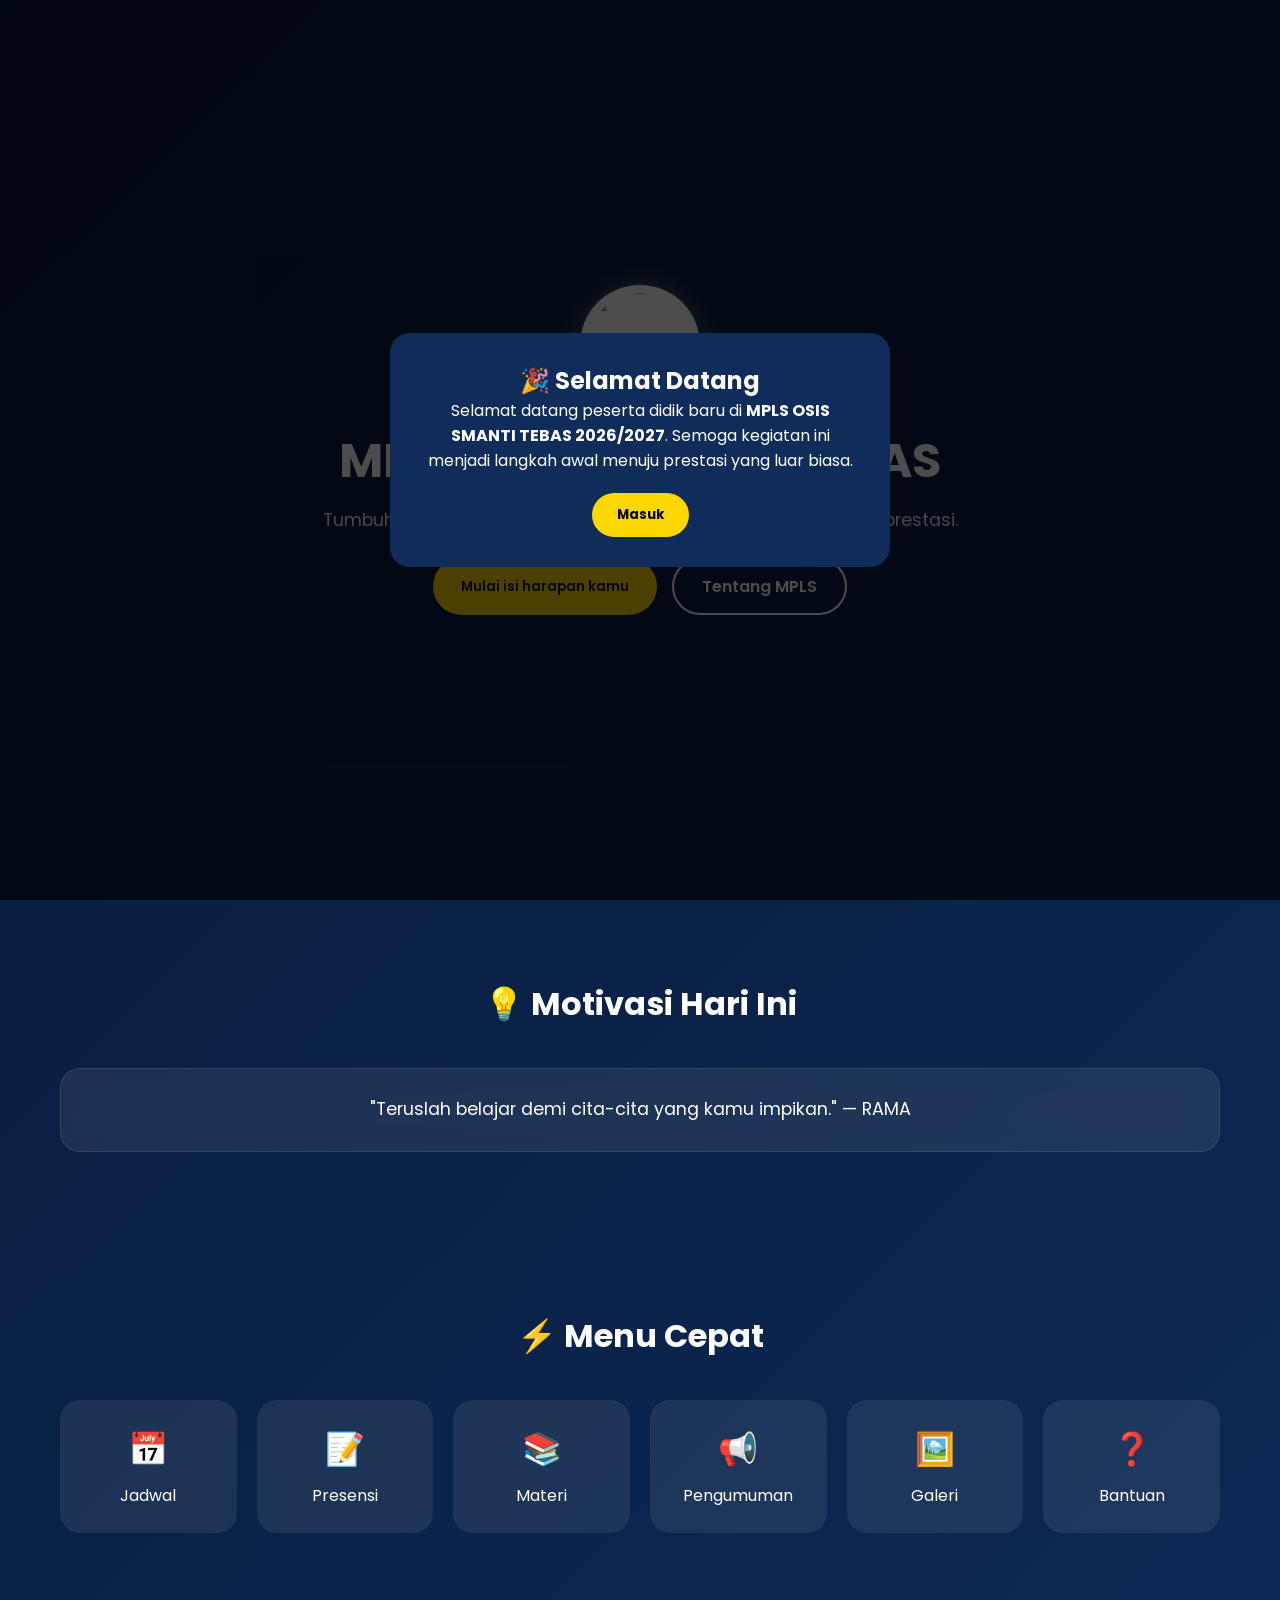
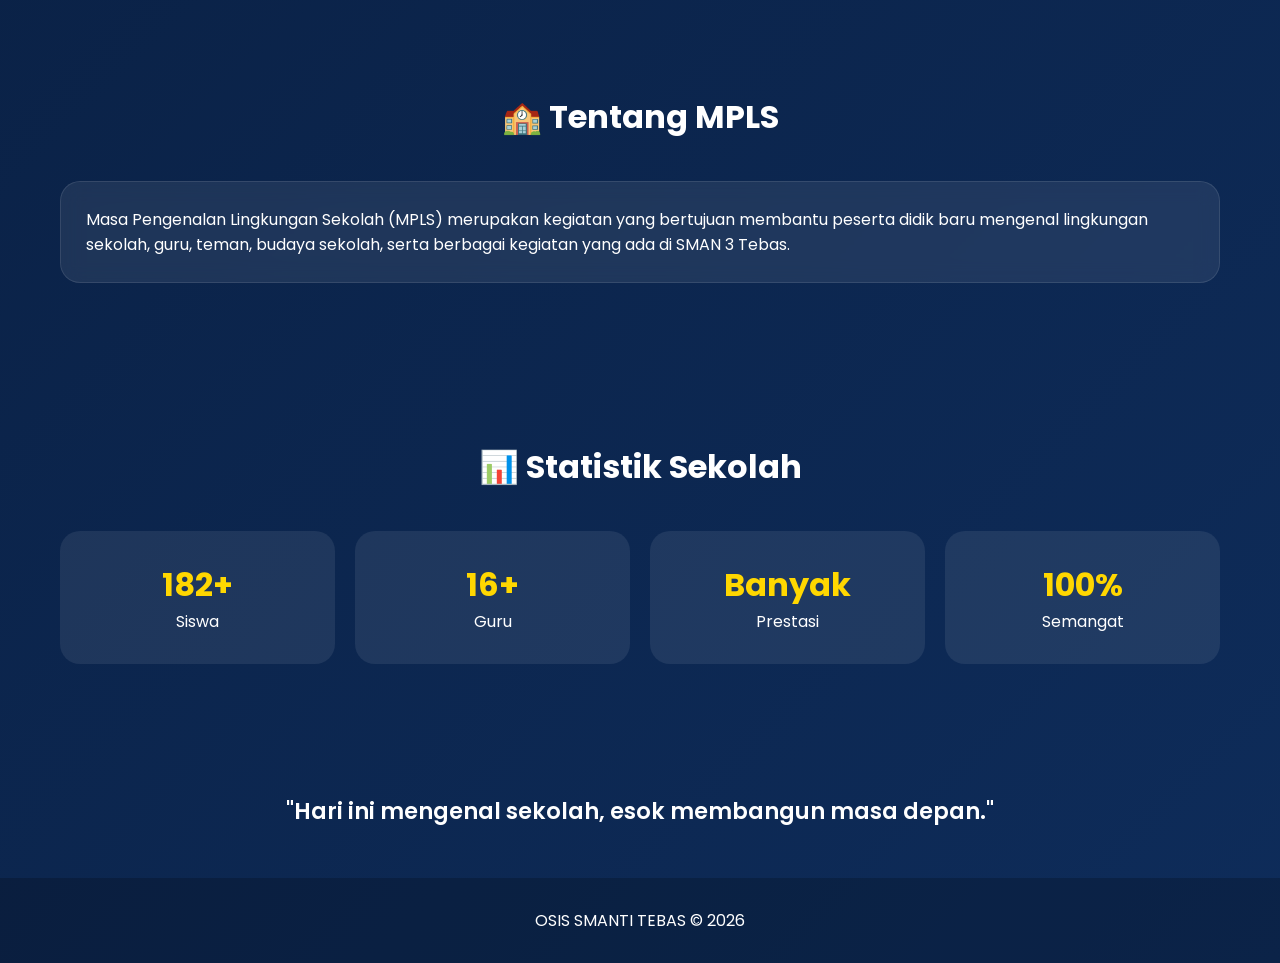
==== index.html @ 7617fc5c "Add files via upload" ====
<!DOCTYPE html>
<html lang="id">
<head>
<meta charset="UTF-8">
<meta name="viewport" content="width=device-width, initial-scale=1.0">
<title>MPLS OSIS SMANTI TEBAS</title>

<link href="https://fonts.googleapis.com/css2?family=Poppins:wght@300;400;600;700&display=swap" rel="stylesheet">

<style>
*{
margin:0;
padding:0;
box-sizing:border-box;
font-family:'Poppins',sans-serif;
}

body{
background:linear-gradient(135deg,#081b3a,#0e2c5a);
color:white;
overflow-x:hidden;
}

.hero{
min-height:100vh;
display:flex;
flex-direction:column;
justify-content:center;
align-items:center;
text-align:center;
padding:20px;
position:relative;
}

.hero::before{
content:'';
position:absolute;
width:100%;
height:100%;
background:url('https://images.unsplash.com/photo-1523050854058-8df90110c9f1?q=80&w=1200') center/cover;
opacity:.18;
z-index:-1;
}

.logo{
width:120px;
height:120px;
border-radius:50%;
background:white;
padding:8px;
margin-bottom:20px;
box-shadow:0 0 25px rgba(255,255,255,.3);
}

.hero h1{
font-size:3rem;
margin-bottom:10px;
}

.hero p{
font-size:1.1rem;
opacity:.9;
max-width:700px;
}

.btn-group{
margin-top:25px;
display:flex;
gap:15px;
flex-wrap:wrap;
justify-content:center;
}

.btn{
padding:14px 28px;
border:none;
border-radius:30px;
font-weight:600;
cursor:pointer;
transition:.3s;
text-decoration:none;
}

.btn-primary{
background:#ffd700;
color:#111;
}

.btn-primary:hover{
transform:translateY(-3px);
}

.btn-outline{
background:transparent;
border:2px solid white;
color:white;
}

.btn-outline:hover{
background:white;
color:#111;
}

.section{
padding:80px 20px;
max-width:1200px;
margin:auto;
}

.section-title{
text-align:center;
font-size:2rem;
margin-bottom:40px;
}

.glass{
background:rgba(255,255,255,.08);
backdrop-filter:blur(10px);
border:1px solid rgba(255,255,255,.1);
border-radius:20px;
padding:25px;
}

.motivation{
text-align:center;
font-size:1.1rem;
line-height:1.8;
}

.menu-grid{
display:grid;
grid-template-columns:repeat(auto-fit,minmax(150px,1fr));
gap:20px;
}

.menu-card{
background:rgba(255,255,255,.08);
border-radius:20px;
padding:25px;
text-align:center;
transition:.3s;
cursor:pointer;
}

.menu-card:hover{
transform:translateY(-8px);
}

.menu-card span{
font-size:2rem;
display:block;
margin-bottom:10px;
}

.stats{
display:grid;
grid-template-columns:repeat(auto-fit,minmax(200px,1fr));
gap:20px;
}

.stat-card{
text-align:center;
padding:30px;
border-radius:20px;
background:rgba(255,255,255,.08);
}

.stat-card h2{
font-size:2rem;
color:#ffd700;
}

.quote{
text-align:center;
font-size:1.4rem;
font-weight:600;
padding:50px 20px;
}

footer{
text-align:center;
padding:30px;
background:rgba(0,0,0,.2);
}

.popup{
position:fixed;
top:0;
left:0;
width:100%;
height:100%;
background:rgba(0,0,0,.7);
display:flex;
justify-content:center;
align-items:center;
z-index:999;
padding:20px;
}

.popup-content{
max-width:500px;
text-align:center;
background:#102c5a;
padding:30px;
border-radius:20px;
}

.popup button{
margin-top:20px;
padding:12px 25px;
border:none;
background:#ffd700;
border-radius:30px;
font-weight:bold;
cursor:pointer;
}

.particle{
position:fixed;
width:4px;
height:4px;
background:white;
border-radius:50%;
opacity:.5;
animation:float 12s linear infinite;
z-index:-2;
}

@keyframes float{
from{
transform:translateY(100vh);
}
to{
transform:translateY(-100px);
}
}

@media(max-width:768px){
.hero h1{
font-size:2.1rem;
}
}
</style>
</head>
<body>

<div class="popup" id="popup">
<div class="popup-content">
<h2>🎉 Selamat Datang</h2>
<p>
Selamat datang peserta didik baru di
<b>MPLS OSIS SMANTI TEBAS 2026/2027</b>.
Semoga kegiatan ini menjadi langkah awal menuju prestasi yang luar biasa.
</p>
<button onclick="tutupPopup()">Masuk</button>
</div>
</div>

<section class="hero">

<!-- Ganti dengan logo sekolah -->
<img src="logo.png" class="logo">

<h1>MPLS OSIS SMANTI TEBAS</h1>
<p>
Tumbuh Bersama, Berkarya Bersama,
dan Menjadi Generasi Berprestasi.
</p>

<div class="btn-group">
<button class="btn btn-primary" onclick="mulaiMPLS()">
    Mulai isi harapan kamu
</button>
<a href="#tentang" class="btn btn-outline">Tentang MPLS</a>
</div>

</section>

<section class="section">
<h2 class="section-title">💡 Motivasi Hari Ini</h2>

<div class="glass motivation">
<p id="motivasi"></p>
</div>
</section>

<section class="section">
<h2 class="section-title">⚡ Menu Cepat</h2>

<div class="menu-grid">
<div class="menu-card"><span>📅</span>Jadwal</div>
<div class="menu-card"><span>📝</span>Presensi</div>
<div class="menu-card"><span>📚</span>Materi</div>
<div class="menu-card"><span>📢</span>Pengumuman</div>
<div class="menu-card"><span>🖼️</span>Galeri</div>
<div class="menu-card"><span>❓</span>Bantuan</div>
</div>
</section>

<section class="section" id="tentang">
<h2 class="section-title">🏫 Tentang MPLS</h2>

<div class="glass">
<p>
Masa Pengenalan Lingkungan Sekolah (MPLS) merupakan
kegiatan yang bertujuan membantu peserta didik baru
mengenal lingkungan sekolah, guru, teman, budaya sekolah,
serta berbagai kegiatan yang ada di SMAN 3 Tebas.
</p>
</div>
</section>

<section class="section">
<h2 class="section-title">📊 Statistik Sekolah</h2>

<div class="stats">

<div class="stat-card">
<h2>182+</h2>
<p>Siswa</p>
</div>

<div class="stat-card">
<h2>16+</h2>
<p>Guru</p>
</div>

<div class="stat-card">
<h2>Banyak</h2>
<p>Prestasi</p>
</div>

<div class="stat-card">
<h2>100%</h2>
<p>Semangat</p>
</div>

</div>
</section>

<section class="quote">
"Hari ini mengenal sekolah,
esok membangun masa depan."
</section>

<footer>
OSIS SMANTI TEBAS © 2026
</footer>

<script>

function mulaiMPLS() {
    window.location.href = "harapankamu.html";
}

function tutupPopup(){
document.getElementById('popup').style.display='none';
}

const motivasi = [

'"Teruslah belajar demi cita-cita yang kamu impikan." — RAMA',

];

document.getElementById("motivasi").innerText =
motivasi[Math.floor(Math.random()*motivasi.length)];

for(let i=0;i<40;i++){
let p=document.createElement("div");
p.classList.add("particle");
p.style.left=Math.random()*100+"%";
p.style.animationDuration=(8+Math.random()*8)+"s";
document.body.appendChild(p);
}

</script>

</body>
</html>
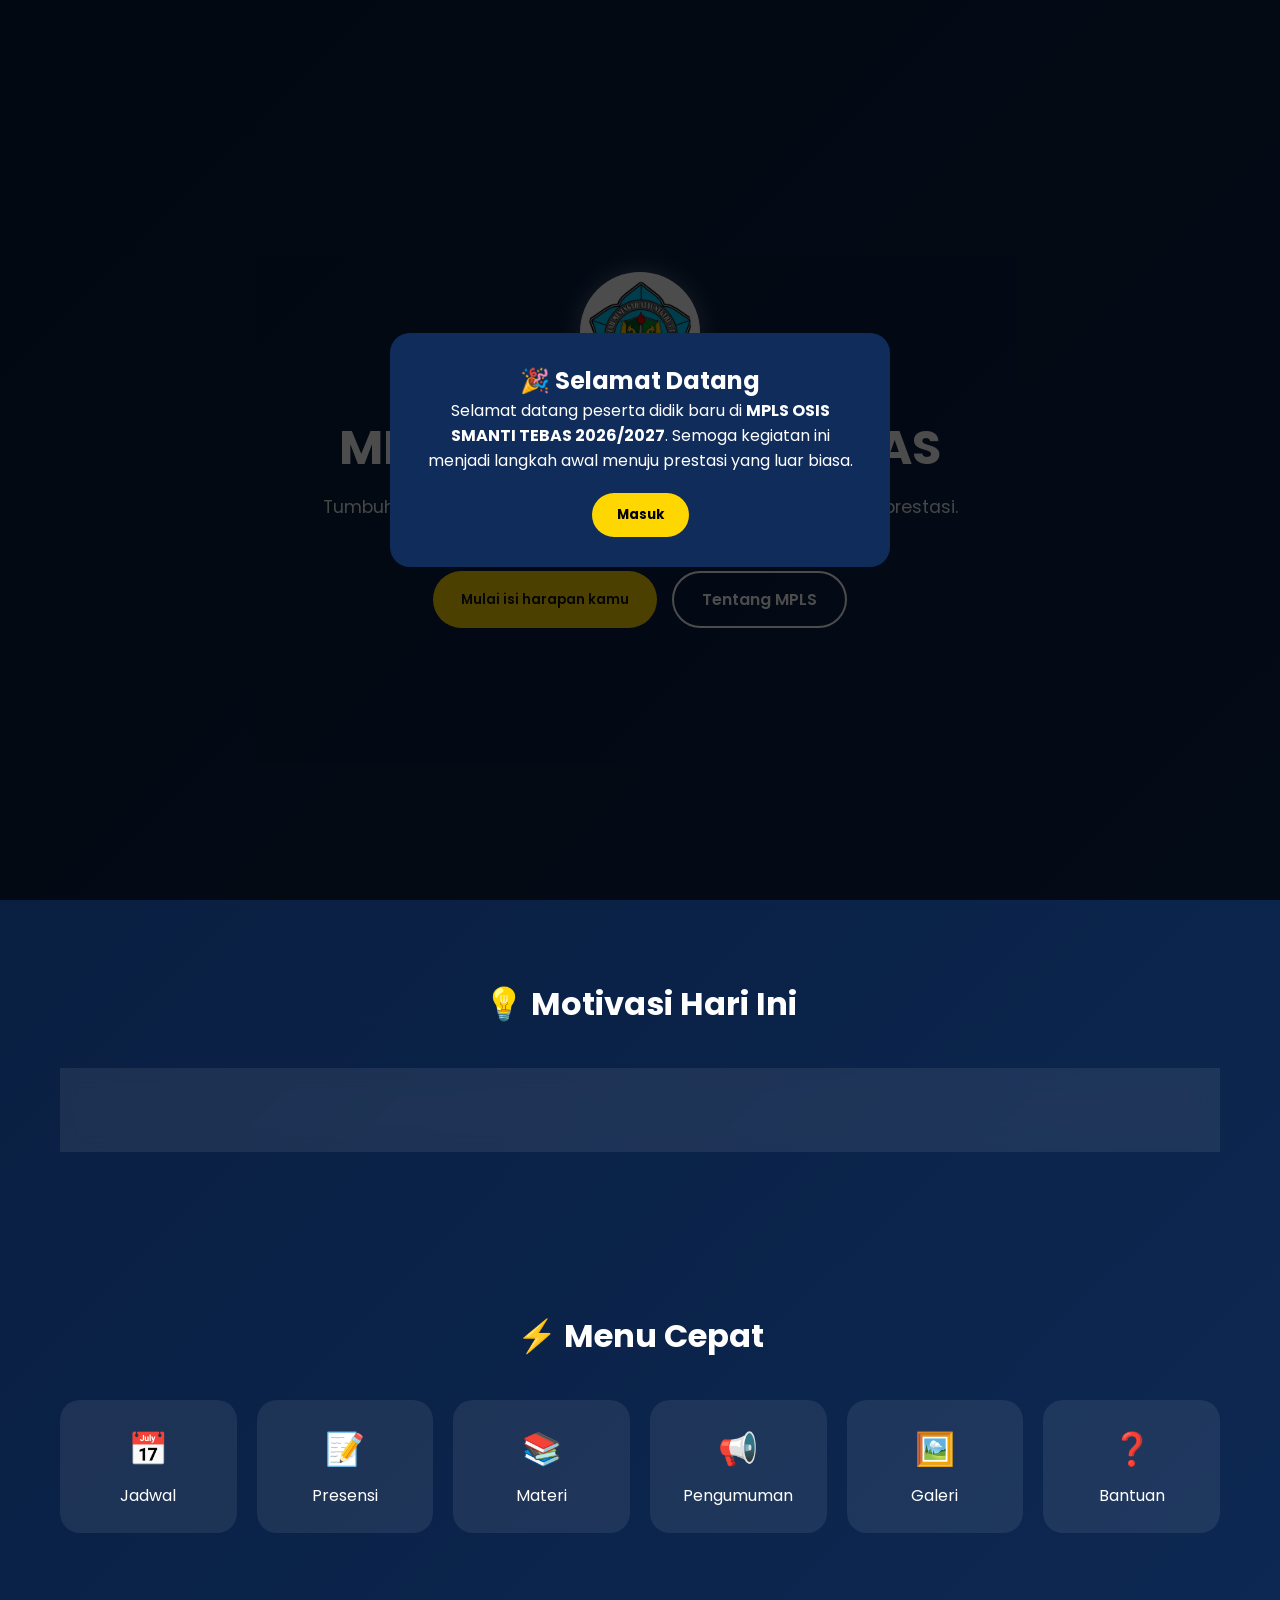
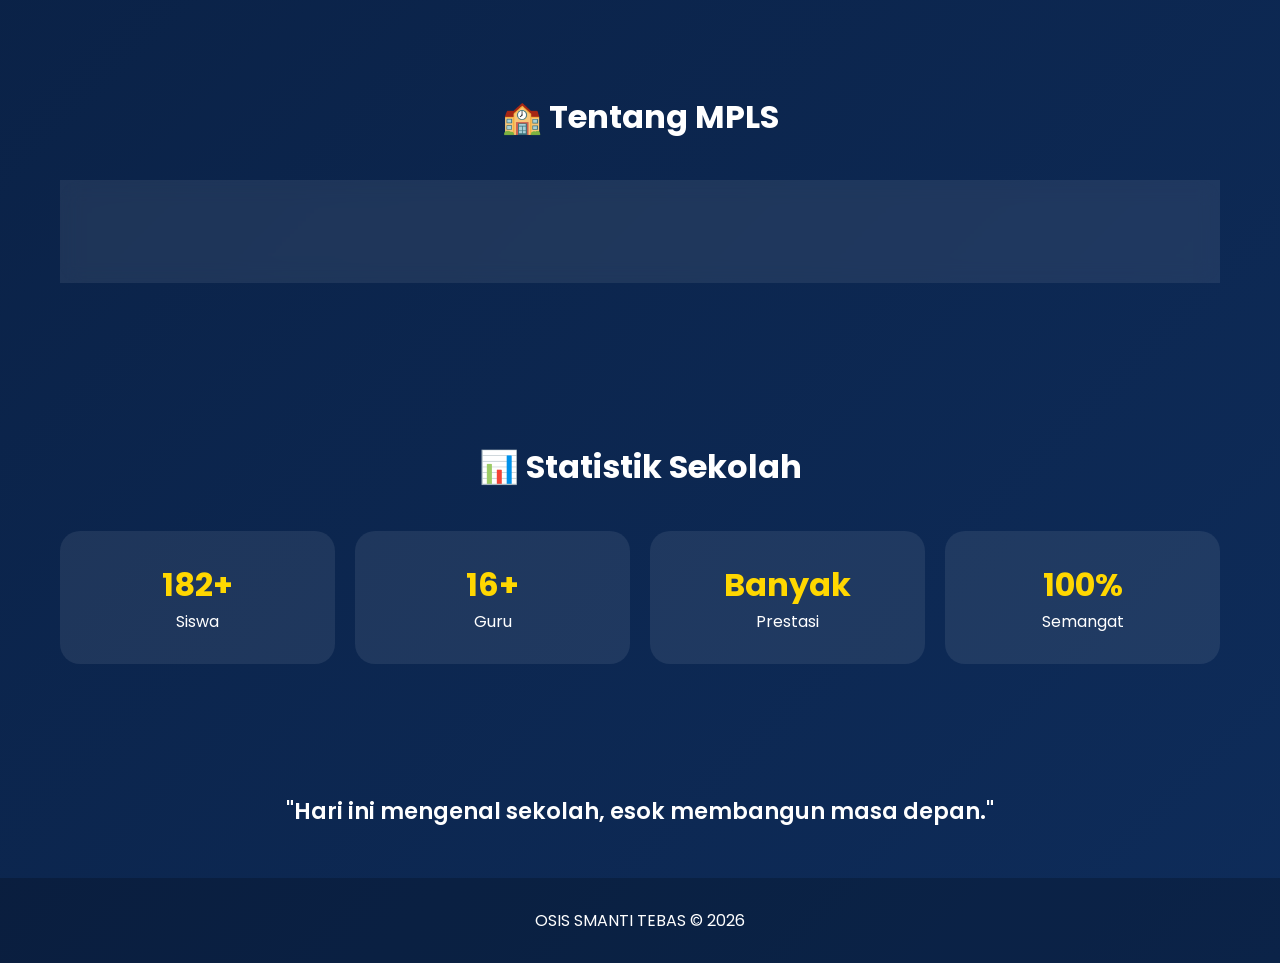
==== commit e79670e9: "Add files via upload" ====
--- a/index.html
+++ b/index.html
@@ -265,6 +265,7 @@
 <p>
 Tumbuh Bersama, Berkarya Bersama,
 dan Menjadi Generasi Berprestasi.
+(SCROLL KEBAWAH)
 </p>
 
 <div class="btn-group">
@@ -288,7 +289,7 @@
 <h2 class="section-title">⚡ Menu Cepat</h2>
 
 <div class="menu-grid">
-<div class="menu-card"><span>📅</span>Jadwal</div>
+<div class="menu-card" onclick="window.location.href='jadwal.html'"><span>📅</span>Jadwal</div>
 <div class="menu-card"><span>📝</span>Presensi</div>
 <div class="menu-card"><span>📚</span>Materi</div>
 <div class="menu-card"><span>📢</span>Pengumuman</div>
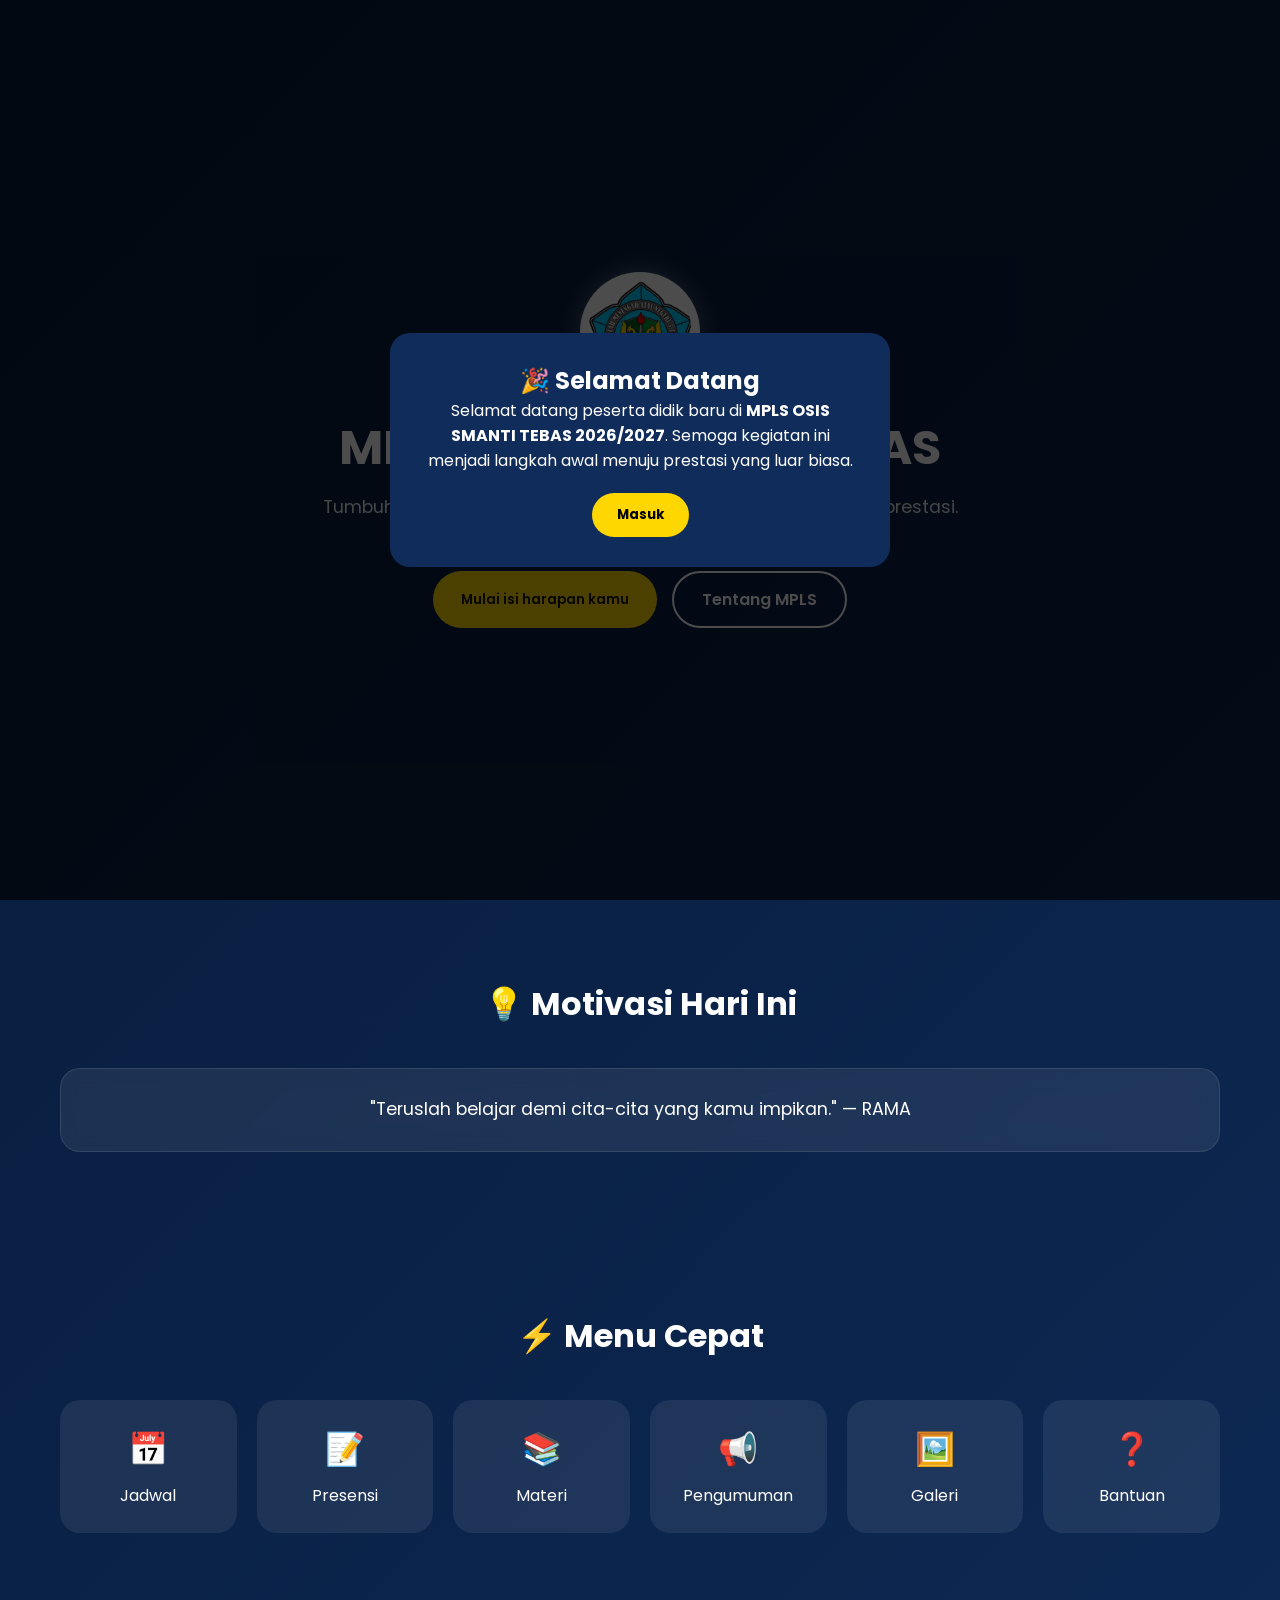
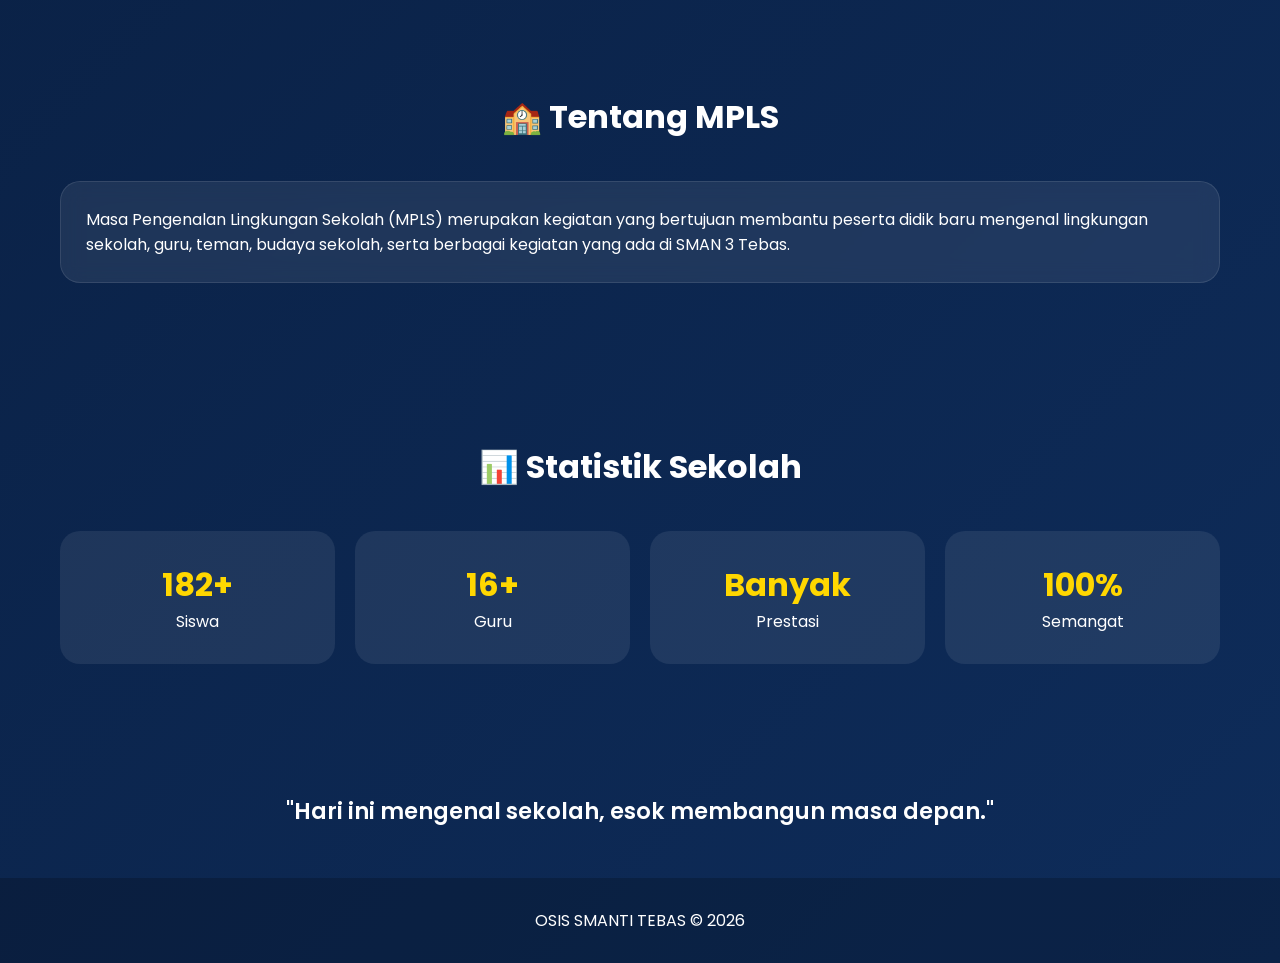
==== commit 5a0758ba: "Add files via upload" ====
--- a/index.html
+++ b/index.html
@@ -293,7 +293,7 @@
 <div class="menu-card"><span>📝</span>Presensi</div>
 <div class="menu-card"><span>📚</span>Materi</div>
 <div class="menu-card"><span>📢</span>Pengumuman</div>
-<div class="menu-card"><span>🖼️</span>Galeri</div>
+<div class="menu-card" onclick="window.location.href='galeri.html'"><span>🖼️</span>Galeri</div>
 <div class="menu-card"><span>❓</span>Bantuan</div>
 </div>
 </section>
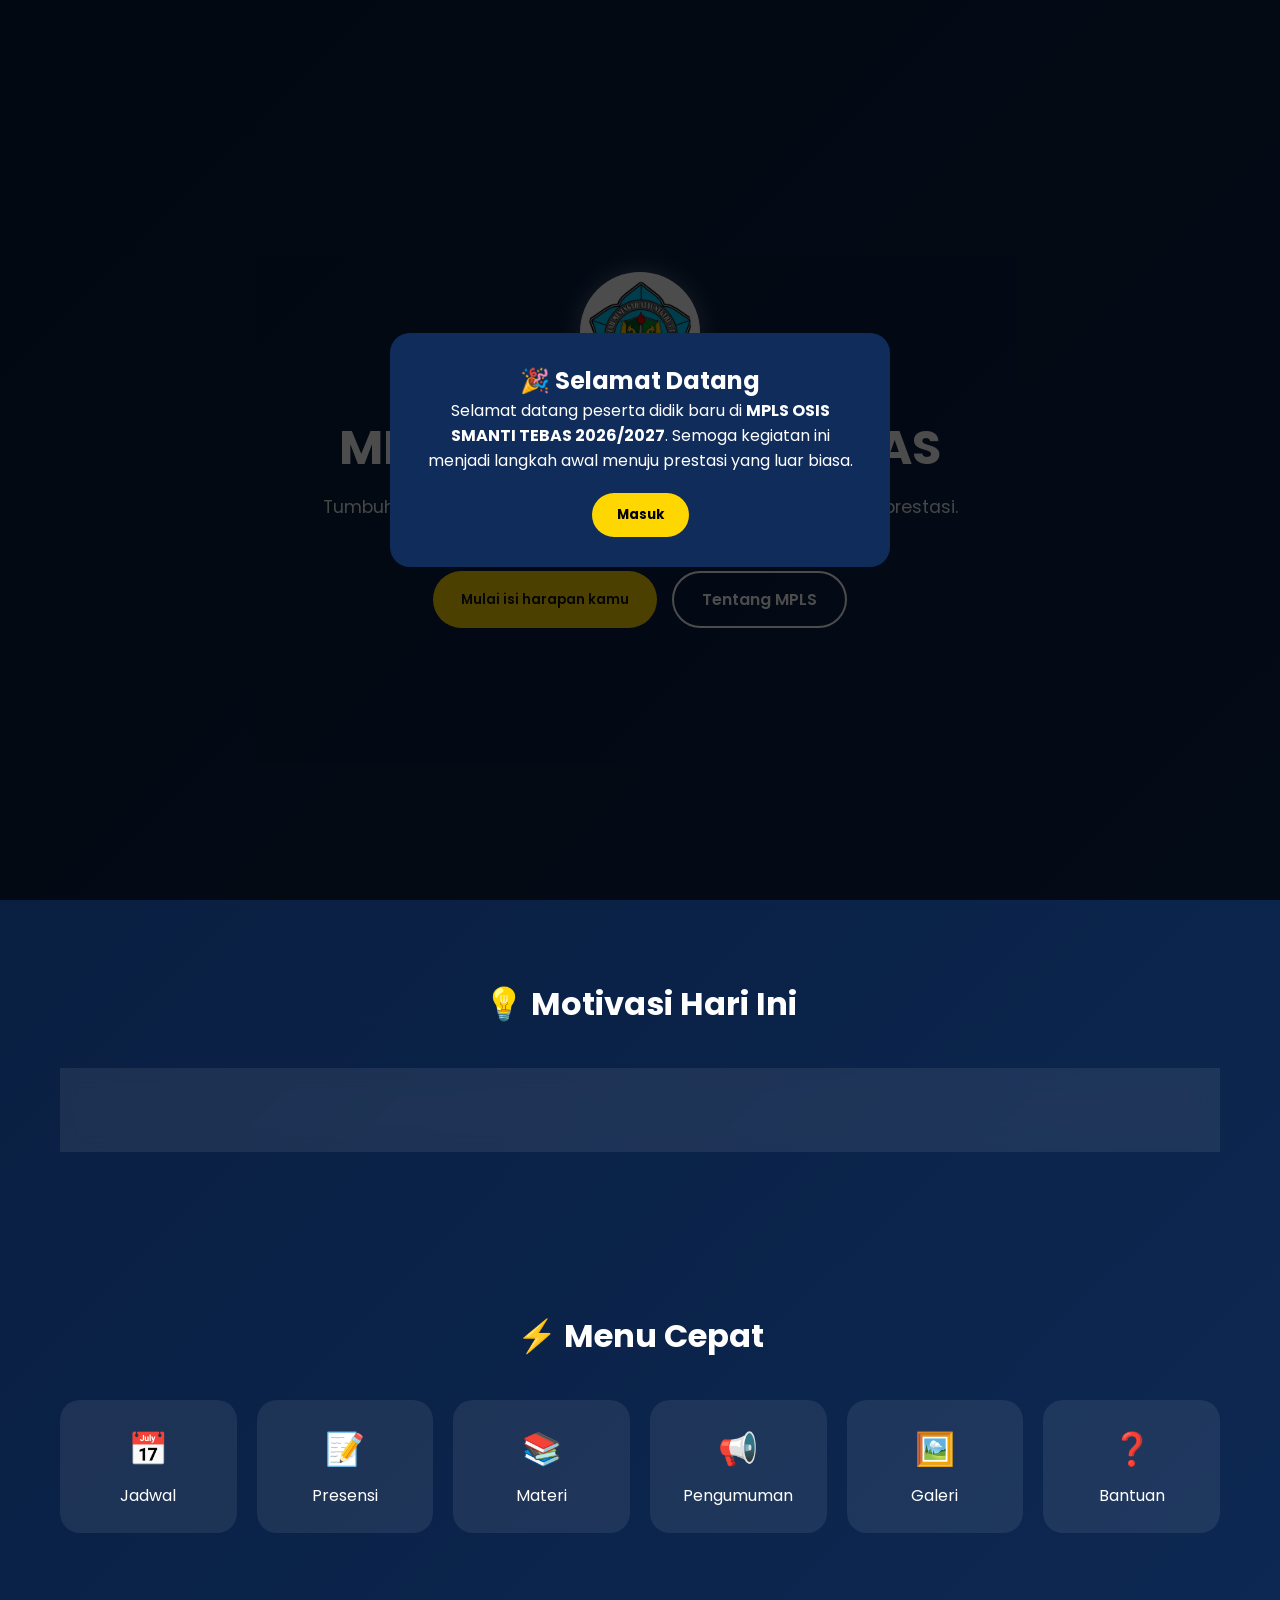
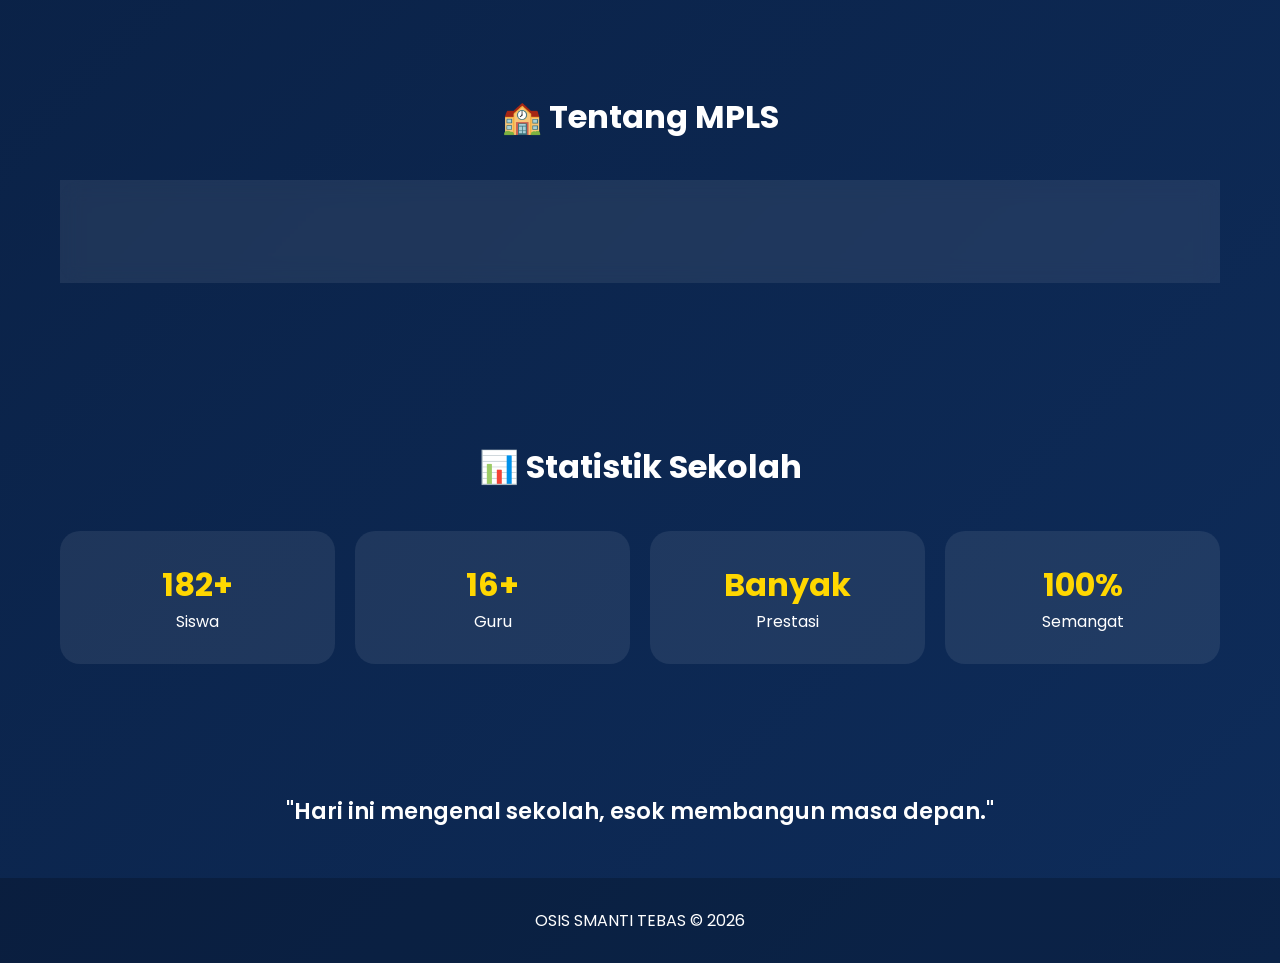
==== commit 04c02357: "Update index.html" ====
--- a/index.html
+++ b/index.html
@@ -294,7 +294,7 @@
 <div class="menu-card"><span>📚</span>Materi</div>
 <div class="menu-card"><span>📢</span>Pengumuman</div>
 <div class="menu-card" onclick="window.location.href='galeri.html'"><span>🖼️</span>Galeri</div>
-<div class="menu-card"><span>❓</span>Bantuan</div>
+<div class="menu-card" onclick="window.location.href='bantuan.html'"><span>❓</span>Bantuan</div>
 </div>
 </section>
 
@@ -378,4 +378,4 @@
 </script>
 
 </body>
-</html>+</html>
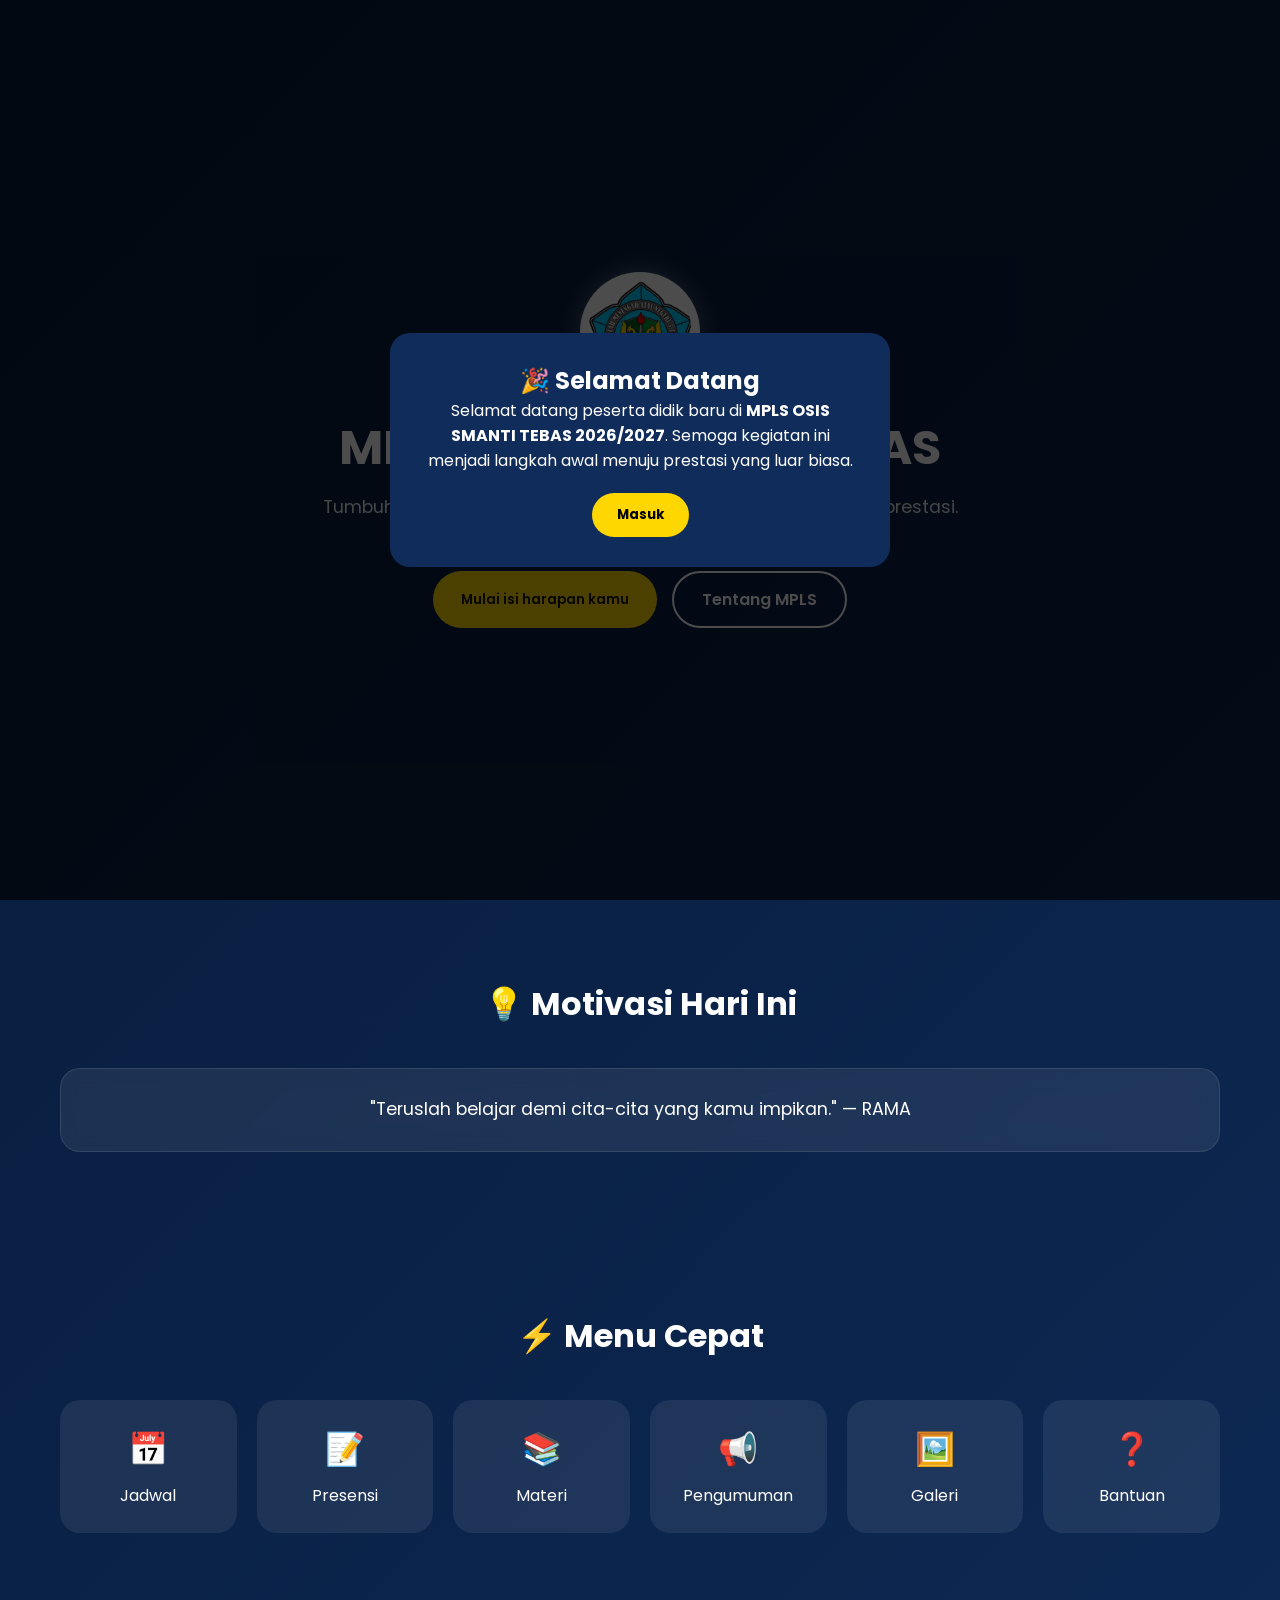
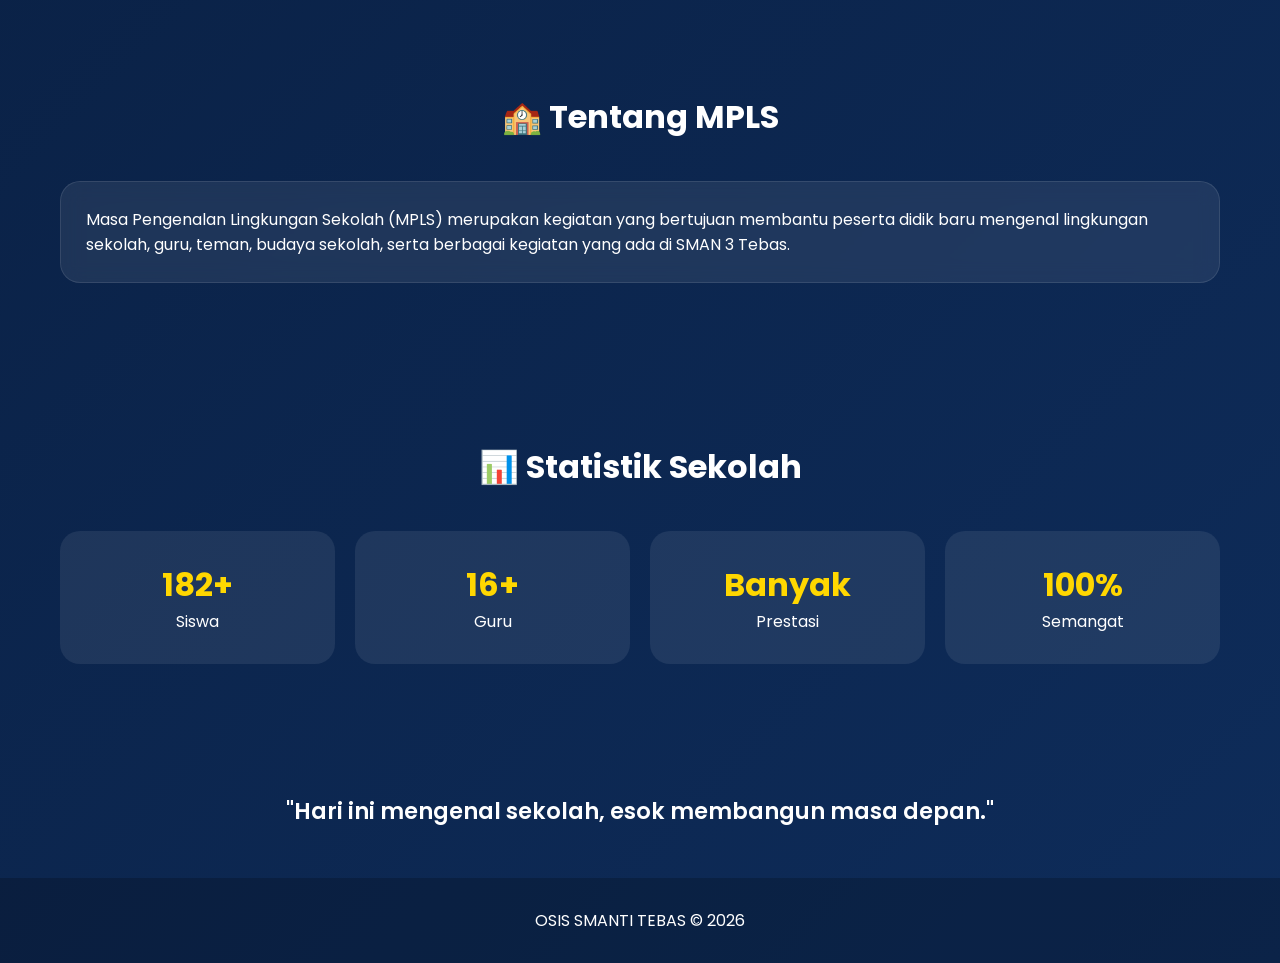
==== commit 455dc1dc: "Update index.html" ====
--- a/index.html
+++ b/index.html
@@ -292,7 +292,7 @@
 <div class="menu-card" onclick="window.location.href='jadwal.html'"><span>📅</span>Jadwal</div>
 <div class="menu-card"><span>📝</span>Presensi</div>
 <div class="menu-card"><span>📚</span>Materi</div>
-<div class="menu-card"><span>📢</span>Pengumuman</div>
+<div class="menu-card" onclick="window.location.href='pengumuman'"><span>📢</span>Pengumuman</div>
 <div class="menu-card" onclick="window.location.href='galeri.html'"><span>🖼️</span>Galeri</div>
 <div class="menu-card" onclick="window.location.href='bantuan.html'"><span>❓</span>Bantuan</div>
 </div>
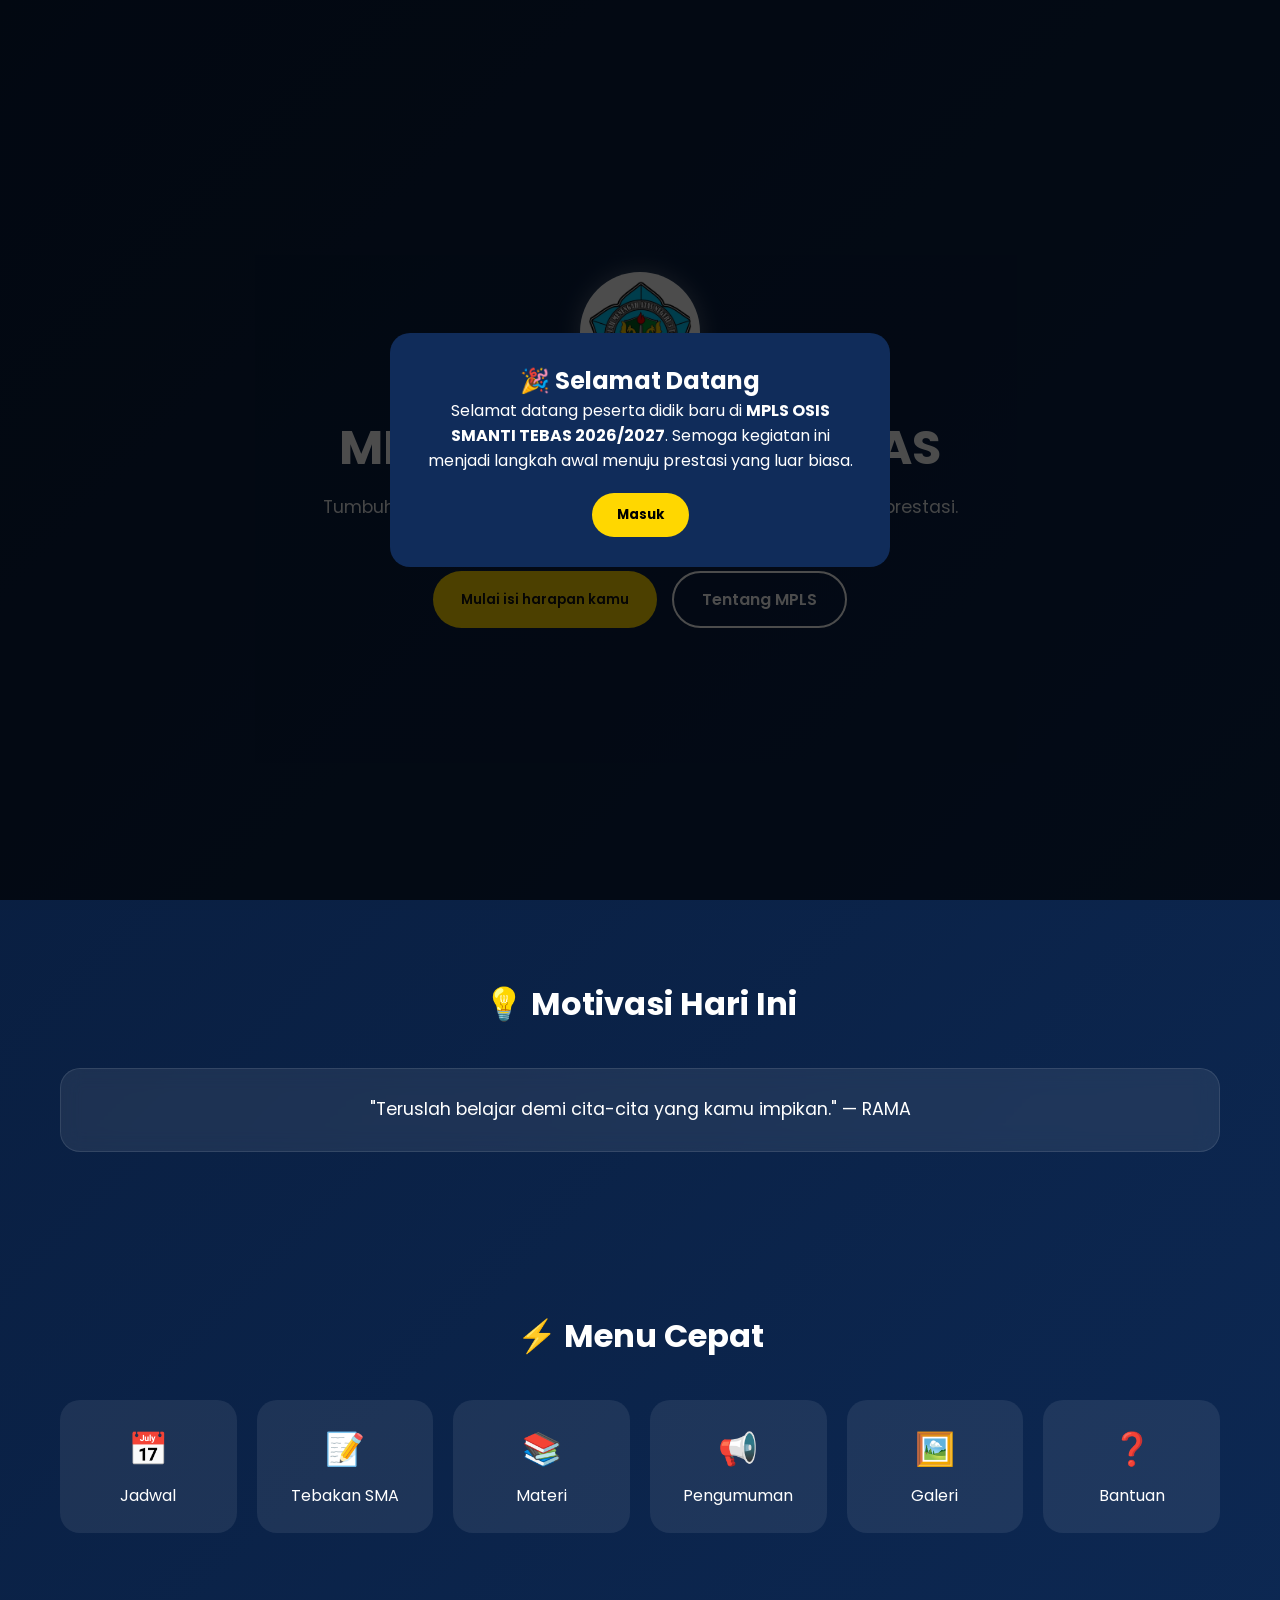
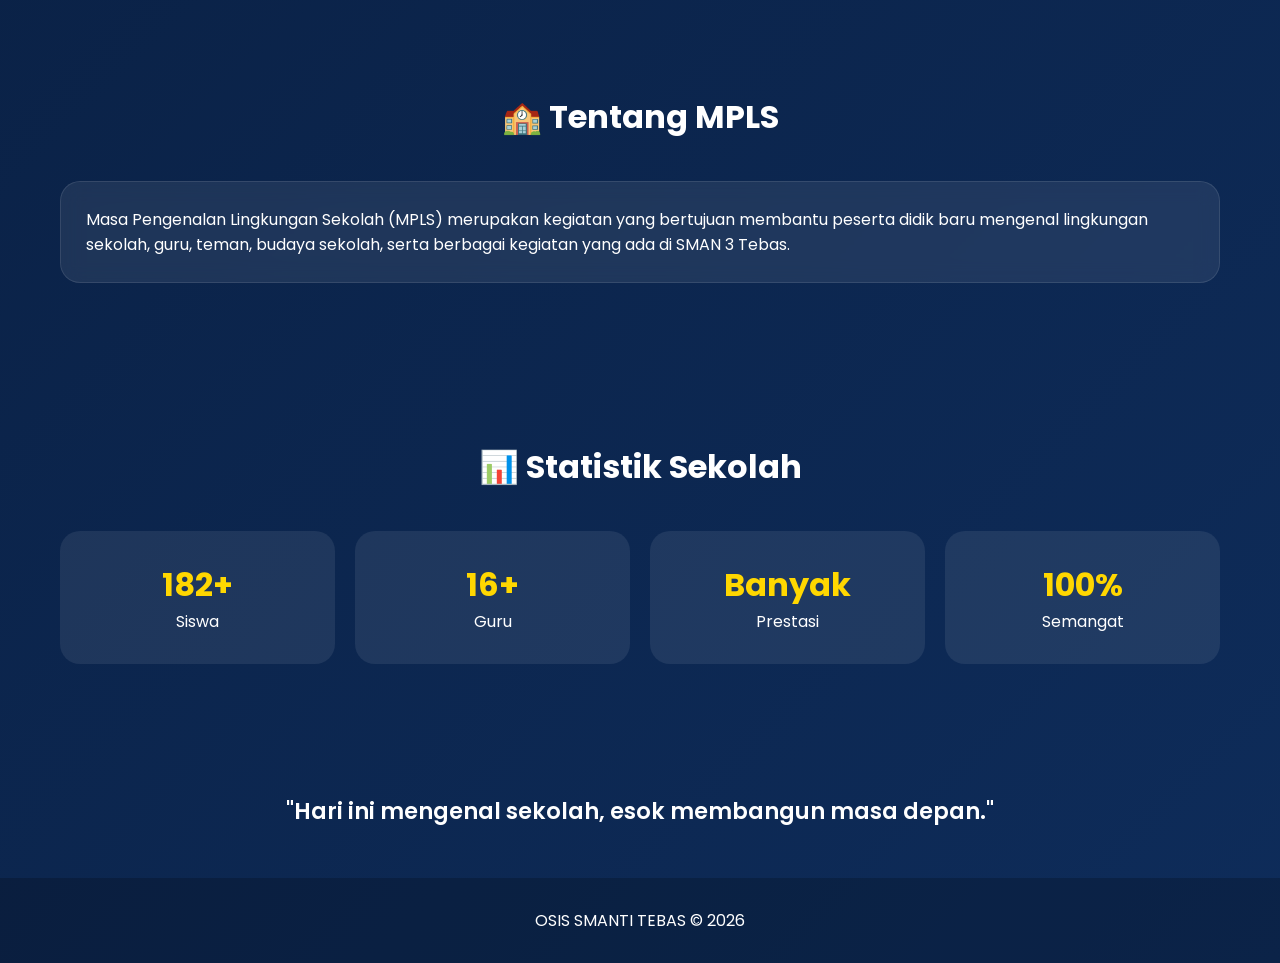
==== commit 99676625: "Update index.html" ====
--- a/index.html
+++ b/index.html
@@ -289,12 +289,12 @@
 <h2 class="section-title">⚡ Menu Cepat</h2>
 
 <div class="menu-grid">
-<div class="menu-card" onclick="window.location.href='jadwal.html'"><span>📅</span>Jadwal</div>
-<div class="menu-card"><span>📝</span>Presensi</div>
-<div class="menu-card"><span>📚</span>Materi</div>
+<div class="menu-card" onclick="window.location.href='jadwal'"><span>📅</span>Jadwal</div>
+<div class="menu-card" onclick="window.location.href='tebaksmanti'"><span>📝</span>Tebakan SMA</div>
+<div class="menu-card" onclick="window.location.href='materi'"><span>📚</span>Materi</div>
 <div class="menu-card" onclick="window.location.href='pengumuman'"><span>📢</span>Pengumuman</div>
-<div class="menu-card" onclick="window.location.href='galeri.html'"><span>🖼️</span>Galeri</div>
-<div class="menu-card" onclick="window.location.href='bantuan.html'"><span>❓</span>Bantuan</div>
+<div class="menu-card" onclick="window.location.href='galeri'"><span>🖼️</span>Galeri</div>
+<div class="menu-card" onclick="window.location.href='bantuan'"><span>❓</span>Bantuan</div>
 </div>
 </section>
 
